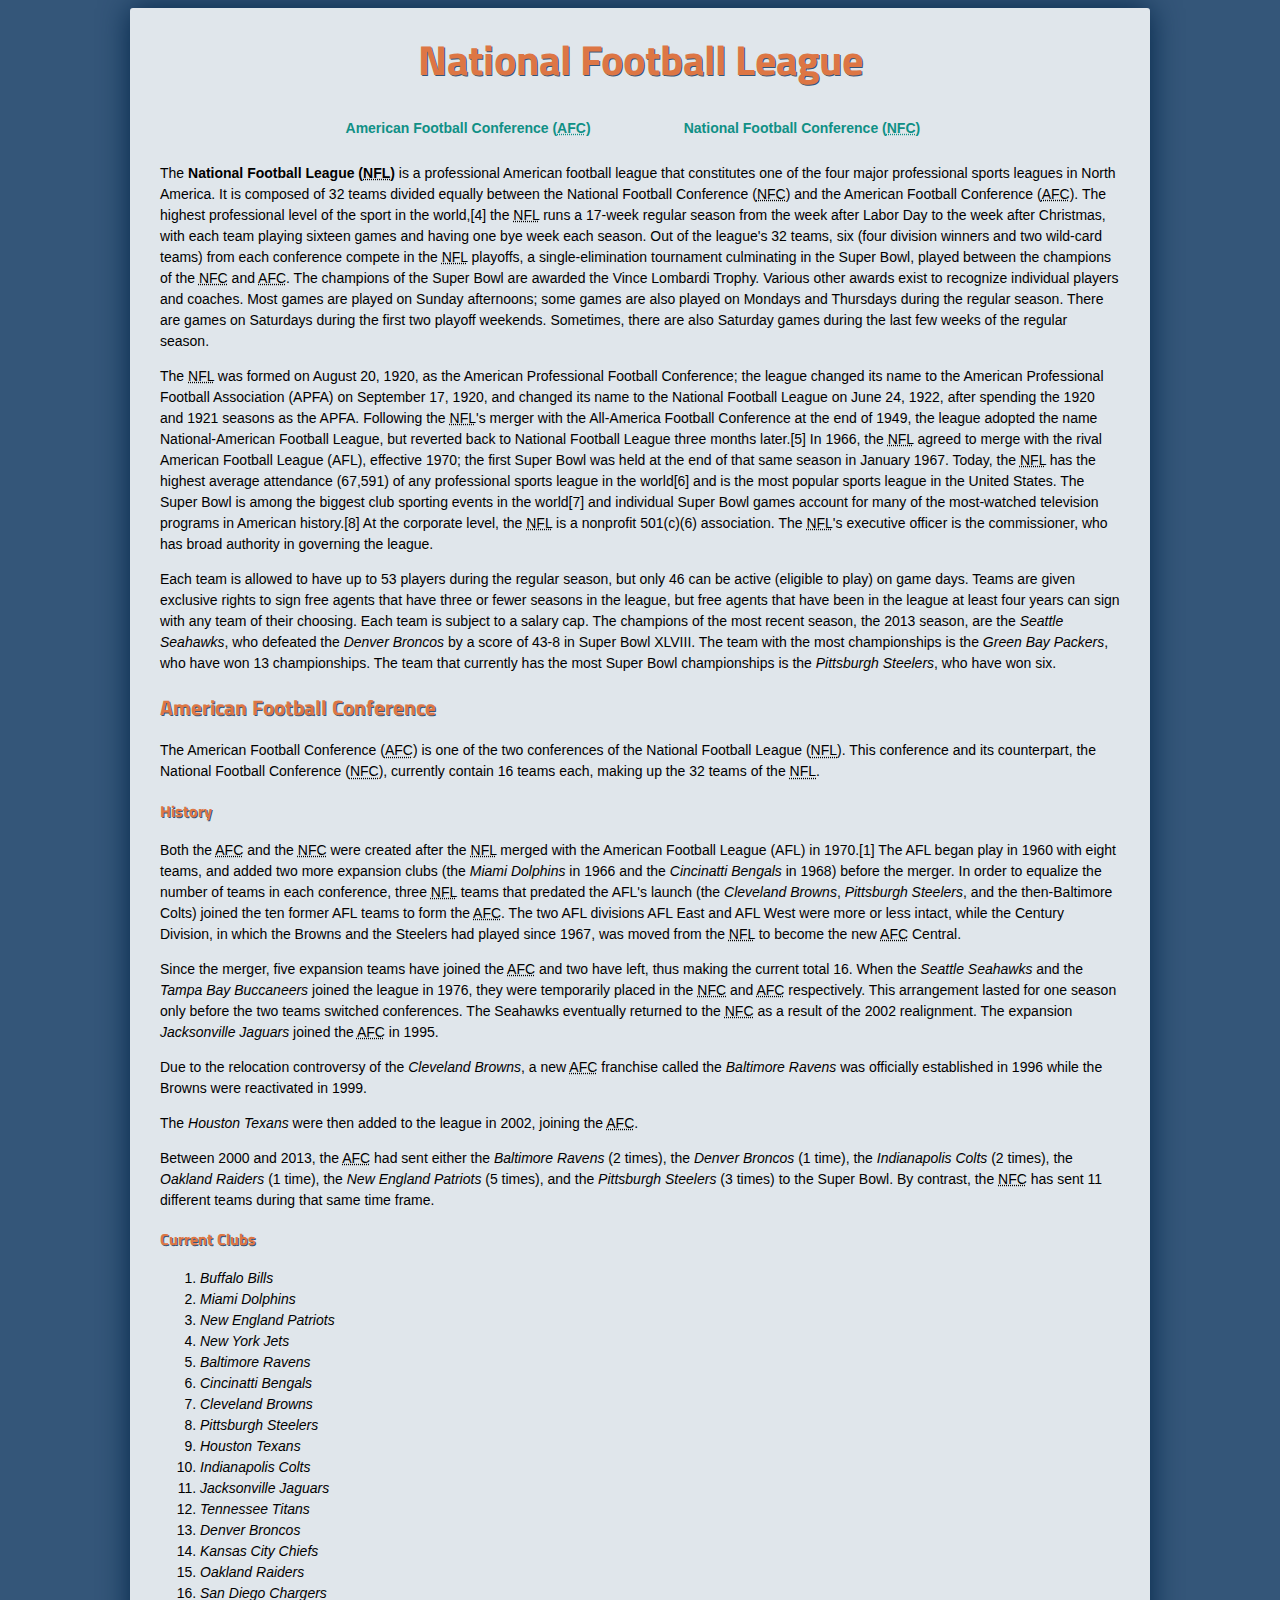
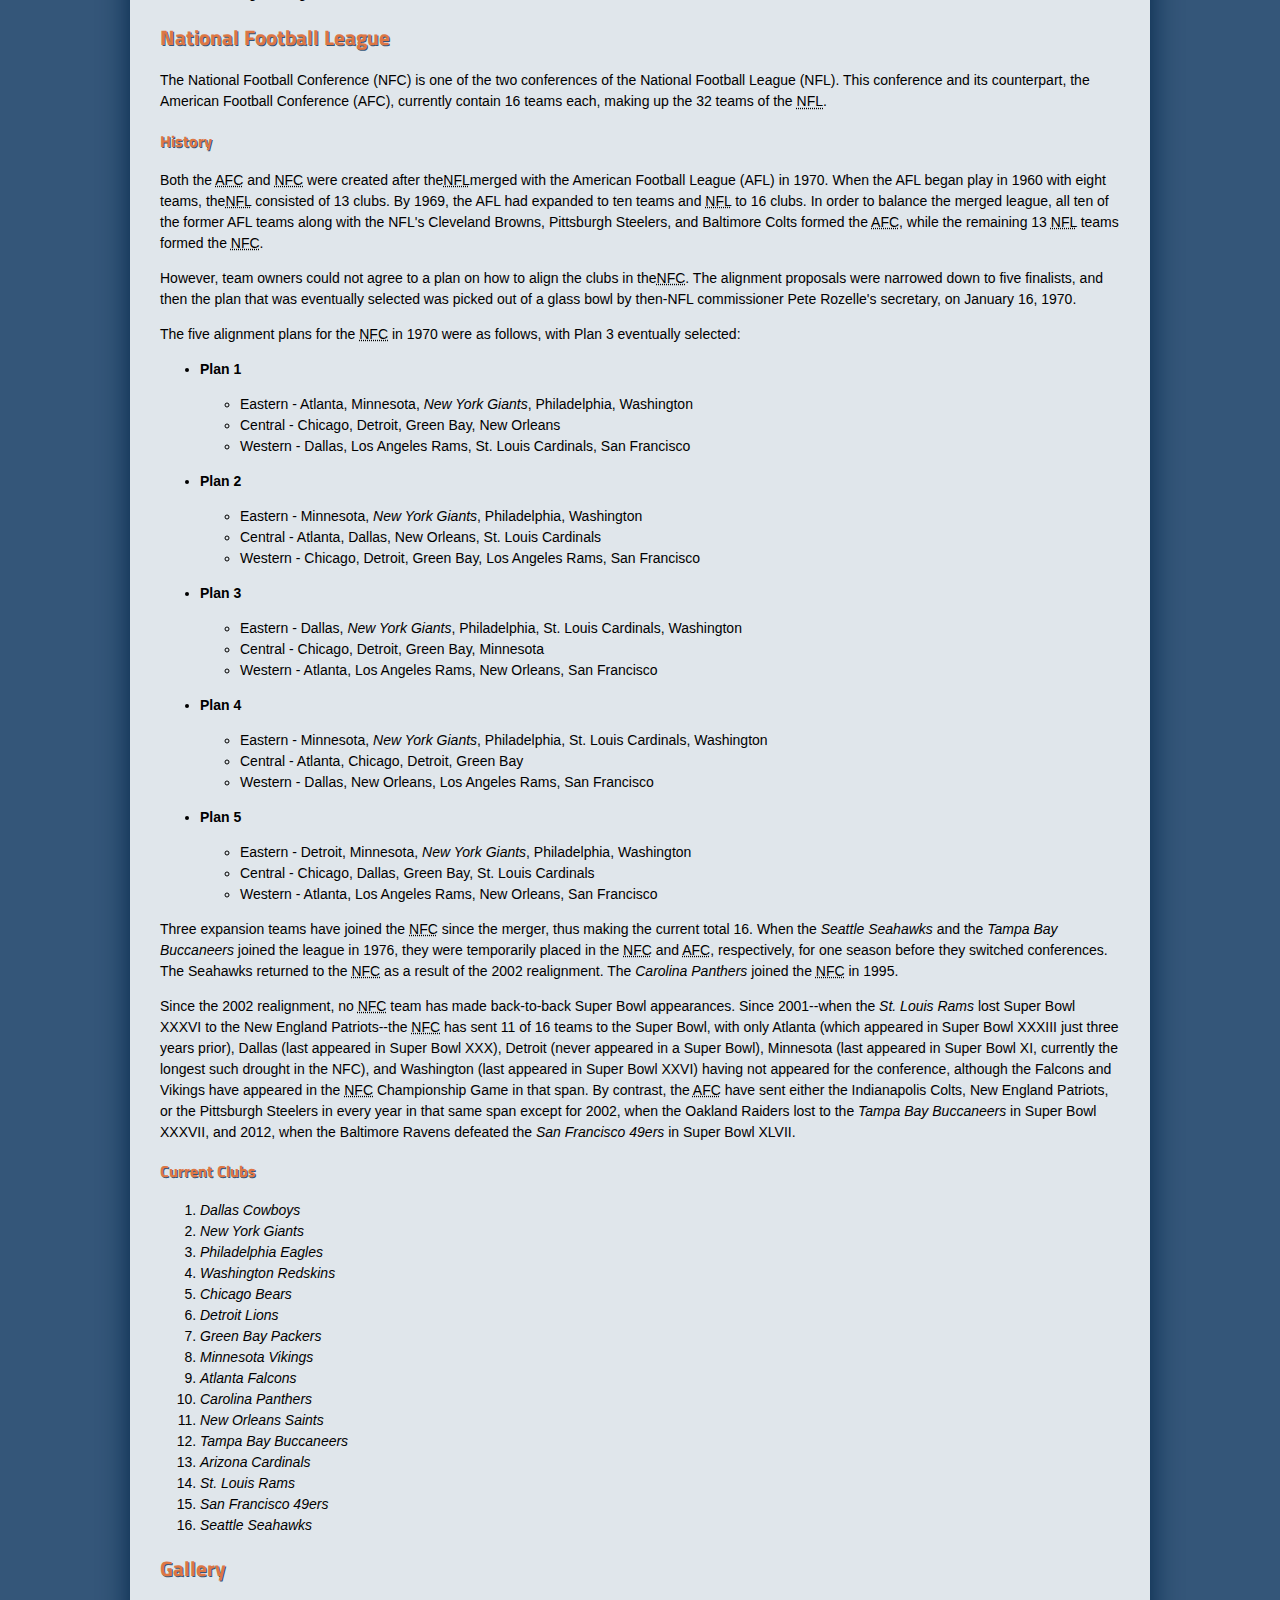
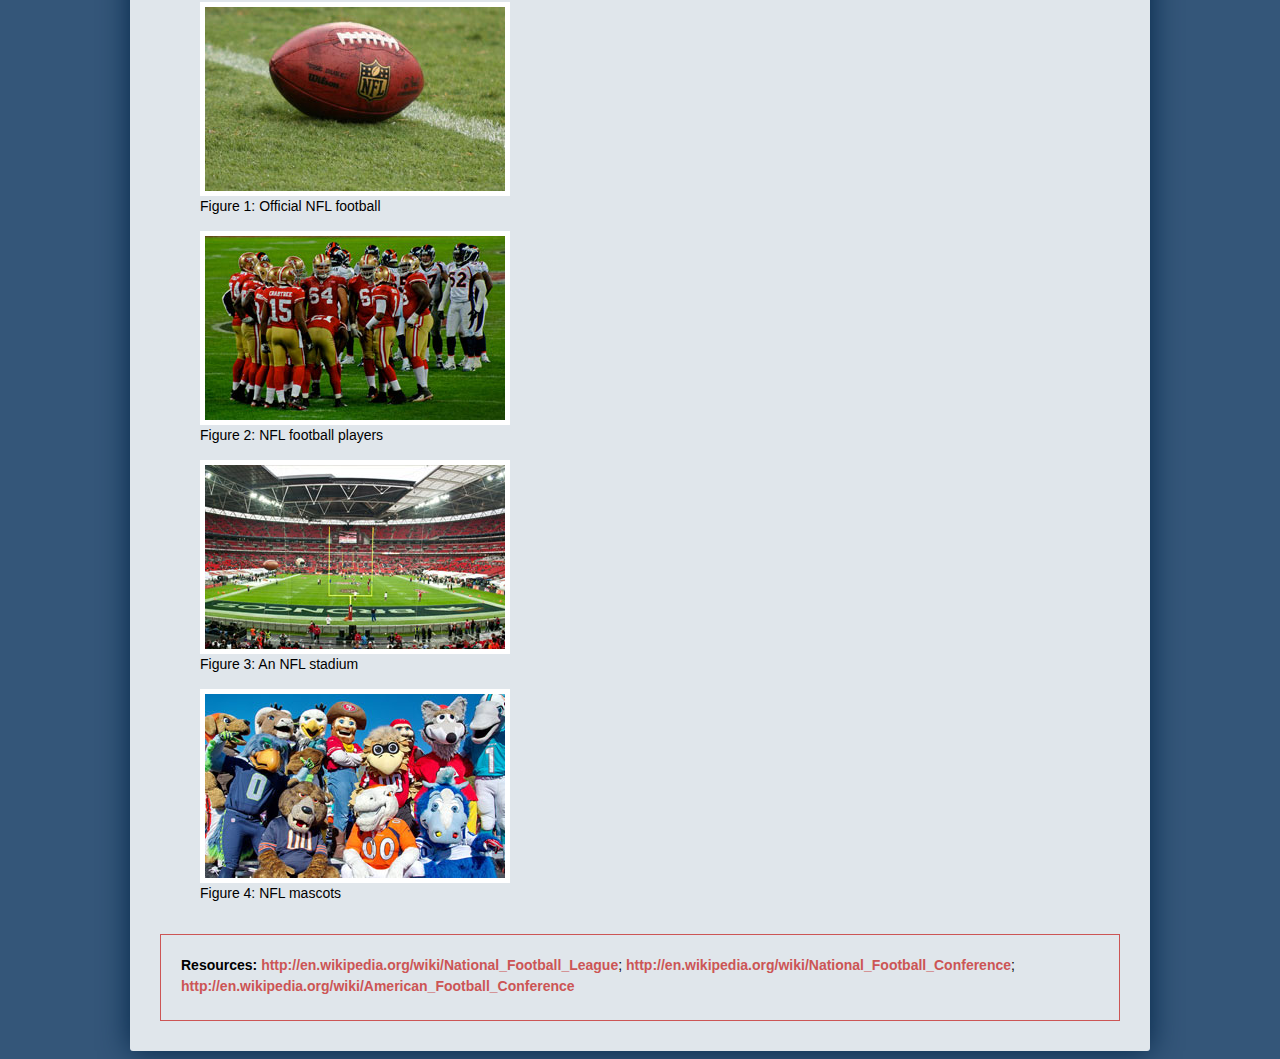
==== project2/index.html @ 040271b6 "Added project2 files" ====
<!DOCTYPE html>
<html lang="en">
<head>
	<meta charset="utf-8"/>
	<title>National Football League</title>
	<link href="css/styles.css" rel="stylesheet" type="text/css">
	<link href='http://fonts.googleapis.com/css?family=Titillium+Web:700' rel='stylesheet' type='text/css'>
</head>
<body>
	<!-- Begin container -->
	<div id="container">
		<h1>National Football League</h1>
		<!-- Top Navigation -->
		<ul id="nav">
			<li>
				<a href="#afc">American Football Conference (<abbr title="American Football Conference">AFC</abbr>)</a>
			</li>
			<li>
				<a href="#nfc">National Football Conference (<abbr title="National Football Conference">NFC</abbr>)</a>
			</li>
		</ul>
		
		<!-- Main content -->
		<p>The <strong>National Football League (<abbr title="National Football League">NFL</abbr>)</strong> is a professional American football league that constitutes one of the four major professional sports leagues in North America. It is composed of 32 teams divided equally between the National Football Conference (<abbr title="National Football Conference">NFC</abbr>) and the American Football Conference (<abbr title="American Football Conference">AFC</abbr>). The highest professional level of the sport in the world,[4] the <abbr title="National Football League">NFL</abbr> runs a 17-week regular season from the week after Labor Day to the week after Christmas, with each team playing sixteen games and having one bye week each season. Out of the league's 32 teams, six (four division winners and two wild-card teams) from each conference compete in the <abbr title="National Football League">NFL</abbr> playoffs, a single-elimination tournament culminating in the Super Bowl, played between the champions of the <abbr title="National Football Conference">NFC</abbr> and <abbr title="American Football Conference">AFC</abbr>. The champions of the Super Bowl are awarded the Vince Lombardi Trophy. Various other awards exist to recognize individual players and coaches. Most games are played on Sunday afternoons; some games are also played on Mondays and Thursdays during the regular season. There are games on Saturdays during the first two playoff weekends. Sometimes, there are also Saturday games during the last few weeks of the regular season.</p>
		<p>The <abbr title="National Football League">NFL</abbr> was formed on August 20, 1920, as the American Professional Football Conference; the league changed its name to the American Professional Football Association (APFA) on September 17, 1920, and changed its name to the National Football League on June 24, 1922, after spending the 1920 and 1921 seasons as the APFA. Following the <abbr title="National Football League">NFL</abbr>'s merger with the All-America Football Conference at the end of 1949, the league adopted the name National-American Football League, but reverted back to National Football League three months later.[5] In 1966, the <abbr title="National Football League">NFL</abbr> agreed to merge with the rival American Football League (AFL), effective 1970; the first Super Bowl was held at the end of that same season in January 1967. Today, the <abbr title="National Football League">NFL</abbr> has the highest average attendance (67,591) of any professional sports league in the world[6] and is the most popular sports league in the United States. The Super Bowl is among the biggest club sporting events in the world[7] and individual Super Bowl games account for many of the most-watched television programs in American history.[8] At the corporate level, the <abbr title="National Football League">NFL</abbr> is a nonprofit 501(c)(6) association. The <abbr title="National Football League">NFL</abbr>'s executive officer is the commissioner, who has broad authority in governing the league.</p>
		<p>Each team is allowed to have up to 53 players during the regular season, but only 46 can be active (eligible to play) on game days. Teams are given exclusive rights to sign free agents that have three or fewer seasons in the league, but free agents that have been in the league at least four years can sign with any team of their choosing. Each team is subject to a salary cap. The champions of the most recent season, the 2013 season, are the <em>Seattle Seahawks</em>, who defeated the <em>Denver Broncos</em> by a score of 43-8 in Super Bowl XLVIII. The team with the most championships is the <em>Green Bay Packers</em>, who have won 13 championships. The team that currently has the most Super Bowl championships is the <em>Pittsburgh Steelers</em>, who have won six.</p>
		
		<h2 id="afc">American Football Conference</h2>
		<p>The American Football Conference (<abbr title="American Football Conference">AFC</abbr>) is one of the two conferences of the National Football League (<abbr title="National Football League">NFL</abbr>). This conference and its counterpart, the National Football Conference (<abbr title="National Football Conference">NFC</abbr>), currently contain 16 teams each, making up the 32 teams of the <abbr title="National Football League">NFL</abbr>.</p>
		
		<h3>History</h3>
		<p>Both the <abbr title="American Football Conference">AFC</abbr> and the <abbr title="National Football Conference">NFC</abbr> were created after the <abbr title="National Football League">NFL</abbr> merged with the American Football League (AFL) in 1970.[1] The AFL began play in 1960 with eight teams, and added two more expansion clubs (the <em>Miami Dolphins</em> in 1966 and the <em>Cincinatti Bengals</em> in 1968) before the merger. In order to equalize the number of teams in each conference, three <abbr title="National Football League">NFL</abbr> teams that predated the AFL's launch (the <em>Cleveland Browns</em>, <em>Pittsburgh Steelers</em>, and the then-Baltimore Colts) joined the ten former AFL teams to form the <abbr title="American Football Conference">AFC</abbr>. The two AFL divisions AFL East and AFL West were more or less intact, while the Century Division, in which the Browns and the Steelers had played since 1967, was moved from the <abbr title="National Football League">NFL</abbr> to become the new <abbr title="American Football Conference">AFC</abbr> Central.</p>
		<p>Since the merger, five expansion teams have joined the <abbr title="American Football Conference">AFC</abbr> and two have left, thus making the current total 16. When the <em>Seattle Seahawks</em> and the <em>Tampa Bay Buccaneers</em> joined the league in 1976, they were temporarily placed in the <abbr title="National Football Conference">NFC</abbr> and <abbr title="American Football Conference">AFC</abbr> respectively. This arrangement lasted for one season only before the two teams switched conferences. The Seahawks eventually returned to the <abbr title="National Football Conference">NFC</abbr> as a result of the 2002 realignment. The expansion <em>Jacksonville Jaguars</em> joined the <abbr title="American Football Conference">AFC</abbr> in 1995.</p>
		<p>Due to the relocation controversy of the <em>Cleveland Browns</em>, a new <abbr title="American Football Conference">AFC</abbr> franchise called the <em>Baltimore Ravens</em> was officially established in 1996 while the Browns were reactivated in 1999.</p>
		<p>The <em>Houston Texans</em> were then added to the league in 2002, joining the <abbr title="American Football Conference">AFC</abbr>.</p>
		<p>Between 2000 and 2013, the <abbr title="American Football Conference">AFC</abbr> had sent either the <em>Baltimore Ravens</em> (2 times), the <em>Denver Broncos</em> (1 time), the <em>Indianapolis Colts</em> (2 times), the <em>Oakland Raiders</em> (1 time), the <em>New England Patriots</em> (5 times), and the <em>Pittsburgh Steelers</em> (3 times) to the Super Bowl. By contrast, the <abbr title="National Football Conference">NFC</abbr> has sent 11 different teams during that same time frame.</p>
		
		<h3>Current Clubs</h3>
		<ol>
			<li><em>Buffalo Bills</em></li>
			<li><em>Miami Dolphins</em></li>
			<li><em>New England Patriots</em></li>
			<li><em>New York Jets</em></li>
			<li><em>Baltimore Ravens</em></li>
			<li><em>Cincinatti Bengals</em></li>
			<li><em>Cleveland Browns</em></li>
			<li><em>Pittsburgh Steelers</em></li>
			<li><em>Houston Texans</em></li>
			<li><em>Indianapolis Colts</em></li>
			<li><em>Jacksonville Jaguars</em></li>
			<li><em>Tennessee Titans</em></li>
			<li><em>Denver Broncos</em></li>
			<li><em>Kansas City Chiefs</em></li>
			<li><em>Oakland Raiders</em></li>
			<li><em>San Diego Chargers</em></li>
		</ol>
		
		<h2 id="nfc">National Football League</h2>
		<p>The National Football Conference (NFC) is one of the two conferences of the National Football League (NFL). This conference and its counterpart, the American Football Conference (AFC), currently contain 16 teams each, making up the 32 teams of the <abbr title="National Football League">NFL</abbr>.</p>
		
		<h3>History</h3>
		<p>Both the <abbr title="American Football Conference">AFC</abbr> and <abbr title="National Football Conference">NFC</abbr> were created after the<abbr title="National Football League">NFL</abbr>merged with the American Football League (AFL) in 1970. When the AFL began play in 1960 with eight teams, the<abbr title="National Football League">NFL</abbr> consisted of 13 clubs. By 1969, the AFL had expanded to ten teams and <abbr title="National Football League">NFL</abbr> to 16 clubs. In order to balance the merged league, all ten of the former AFL teams along with the NFL's Cleveland Browns, Pittsburgh Steelers, and Baltimore Colts formed the <abbr title="American Football Conference">AFC</abbr>, while the remaining 13 <abbr title="National Football League">NFL</abbr> teams formed the <abbr title="National Football Conference">NFC</abbr>.</p>
		<p>However, team owners could not agree to a plan on how to align the clubs in the<abbr title="National Football Conference">NFC</abbr>. The alignment proposals were narrowed down to five finalists, and then the plan that was eventually selected was picked out of a glass bowl by then-NFL commissioner Pete Rozelle's secretary, on January 16, 1970.</p>
		<p>The five alignment plans for the <abbr title="National Football Conference">NFC</abbr> in 1970 were as follows, with Plan 3 eventually selected:</p>
		<ul>
			<li><p><strong>Plan 1</strong></p>
				<ul>
					<li>Eastern - Atlanta, Minnesota, <em>New York Giants</em>, Philadelphia, Washington</li>
					<li>Central - Chicago, Detroit, Green Bay, New Orleans</li>
					<li>Western - Dallas, Los Angeles Rams, St. Louis Cardinals, San Francisco</li>
				</ul>
			</li>
			<li><p><strong>Plan 2</strong></p>
				<ul>
					<li>Eastern - Minnesota, <em>New York Giants</em>, Philadelphia, Washington</li>
					<li>Central - Atlanta, Dallas, New Orleans, St. Louis Cardinals</li>
					<li>Western - Chicago, Detroit, Green Bay, Los Angeles Rams, San Francisco</li>
				</ul>
			</li>
			<li><p><strong>Plan 3</strong></p>
				<ul>
					<li>Eastern - Dallas, <em>New York Giants</em>, Philadelphia, St. Louis Cardinals, Washington</li>
					<li>Central - Chicago, Detroit, Green Bay, Minnesota</li>
					<li>Western - Atlanta, Los Angeles Rams, New Orleans, San Francisco</li>
				</ul>
			</li>
			<li><p><strong>Plan 4</strong></p>
				<ul>
					<li>Eastern - Minnesota, <em>New York Giants</em>, Philadelphia, St. Louis Cardinals, Washington</li>
					<li>Central - Atlanta, Chicago, Detroit, Green Bay</li>
					<li>Western - Dallas, New Orleans, Los Angeles Rams, San Francisco</li>
				</ul>
			</li>
			<li><p><strong>Plan 5</strong></p>
				<ul>
					<li>Eastern - Detroit, Minnesota, <em>New York Giants</em>, Philadelphia, Washington</li>
					<li>Central - Chicago, Dallas, Green Bay, St. Louis Cardinals</li>
					<li>Western - Atlanta, Los Angeles Rams, New Orleans, San Francisco</li>
				</ul>
			</li>
		</ul>
		<p>Three expansion teams have joined the <abbr title="National Football Conference">NFC</abbr> since the merger, thus making the current total 16. When the <em>Seattle Seahawks</em> and the <em>Tampa Bay Buccaneers</em> joined the league in 1976, they were temporarily placed in the <abbr title="National Football Conference">NFC</abbr> and <abbr title="American Football Conference">AFC</abbr>, respectively, for one season before they switched conferences. The Seahawks returned to the <abbr title="National Football Conference">NFC</abbr> as a result of the 2002 realignment. The <em>Carolina Panthers</em> joined the <abbr title="National Football Conference">NFC</abbr> in 1995.</p>
		<p>Since the 2002 realignment, no <abbr title="National Football Conference">NFC</abbr> team has made back-to-back Super Bowl appearances. Since 2001--when the <em>St. Louis Rams</em> lost Super Bowl XXXVI to the New England Patriots--the <abbr title="National Football Conference">NFC</abbr> has sent 11 of 16 teams to the Super Bowl, with only Atlanta (which appeared in Super Bowl XXXIII just three years prior), Dallas (last appeared in Super Bowl XXX), Detroit (never appeared in a Super Bowl), Minnesota (last appeared in Super Bowl XI, currently the longest such drought in the NFC), and Washington (last appeared in Super Bowl XXVI) having not appeared for the conference, although the Falcons and Vikings have appeared in the <abbr title="National Football Conference">NFC</abbr> Championship Game in that span. By contrast, the <abbr title="American Football Conference">AFC</abbr> have sent either the Indianapolis Colts, New England Patriots, or the Pittsburgh Steelers in every year in that same span except for 2002, when the Oakland Raiders lost to the <em>Tampa Bay Buccaneers</em> in Super Bowl XXXVII, and 2012, when the Baltimore Ravens defeated the <em>San Francisco 49ers</em> in Super Bowl XLVII.</p>
		
		<h3>Current Clubs</h3>
		<ol>
			<li><em>Dallas Cowboys</em></li>
			<li><em>New York Giants</em></li>
			<li><em>Philadelphia Eagles</em></li>
			<li><em>Washington Redskins</em></li>
			<li><em>Chicago Bears</em></li>
			<li><em>Detroit Lions</em></li>
			<li><em>Green Bay Packers</em></li>
			<li><em>Minnesota Vikings</em></li>
			<li><em>Atlanta Falcons</em></li>
			<li><em>Carolina Panthers</em></li>
			<li><em>New Orleans Saints</em></li>
			<li><em>Tampa Bay Buccaneers</em></li>
			<li><em>Arizona Cardinals</em></li>
			<li><em>St. Louis Rams</em></li>
			<li><em>San Francisco 49ers</em></li>
			<li><em>Seattle Seahawks</em></li>
		</ol>
		
		<!-- Gallery -->
		<h2>Gallery</h2>
		<figure>
			<a href="images/football.jpg"><img src="images/football-thumb.jpg" alt="Official NFL football"></a>
			<figcaption>Figure 1: Official NFL football</figcaption>
		</figure>
		
		<figure>
			<a href="images/players.jpg"><img src="images/players-thumb.jpg" alt="NFL football players"></a>
			<figcaption>Figure 2: NFL football players</figcaption>
		</figure>
		
		<figure>
			<a href="images/stadium.jpg"><img src="images/stadium-thumb.jpg" alt="An NFL stadium"></a>
			<figcaption>Figure 3: An NFL stadium</figcaption>
		</figure>
		
		<figure>
			<a href="images/mascots.jpg"><img src="images/mascots-thumb.jpg" alt="NFL mascots"></a>
			<figcaption>Figure 4: NFL mascots</figcaption>
		</figure>
		
		<!-- Resource links -->
		<div id="resources">
			<strong>Resources:</strong> <a href="http://en.wikipedia.org/wiki/National_Football_League">http://en.wikipedia.org/wiki/National_Football_League</a>; <a href="http://en.wikipedia.org/wiki/National_Football_Conference">http://en.wikipedia.org/wiki/National_Football_Conference</a>; <a href="http://en.wikipedia.org/wiki/American_Football_Conference">http://en.wikipedia.org/wiki/American_Football_Conference</a></p>
		</div>
	</div>
	<!-- Container End -->
</body>
</html>
---- project2/css/styles.css ----
/* CSS Styles */


/* Main styles */

body {
	background-color: #345679;
	font-size: 14px;
	font-family: Arial, Helvetica, sans-serif;
	line-height: 1.5;
}

h1,h2,h3 {
	font-family: 'Titillium Web', sans-serif;
	font-weight: 700;
	color: #DD7644;
	text-shadow: 1px 1px #345679;
}

h1 {
	font-size: 3em;
	line-height: 1;
	margin-top: 0;
	text-align: center;
}

a:link {
	color: #109086;
	text-decoration: none;
	font-weight: bold;
}

a:visited {
	color: #34AAA0;
}

a:hover {
	color: #1D5D58;
	text-decoration: underline;
}

a:active {
	color: #FF9968;
}

/* Container */

#container {
	width: 960px;
	background-color: rgba(255,255,255,0.85);
	margin: auto;
	padding: 30px;
	border-radius: 3px;
	box-shadow: 0px 0px 30px #042649;
}

/* Top navigation */

ul#nav {
	list-style-type: none;
	text-align: center;
	padding: 0;
}

ul#nav li {
	display: inline-block;
	width: 300px;
	padding: 10px;
	margin-right: 10px;
}

/* Gallery */

figure a {
	display: block;
	width: 300px;
	height: 184px;
	border: 5px solid #FFF;
}

figure a:hover {
	border-color: #34AAA0;
}

/* Resource links */

#resources {
	margin-top: 30px;
	padding: 20px;
	border: 1px solid #C55;
	height: 45px;
}

#resources a {
	color: #C55;
}
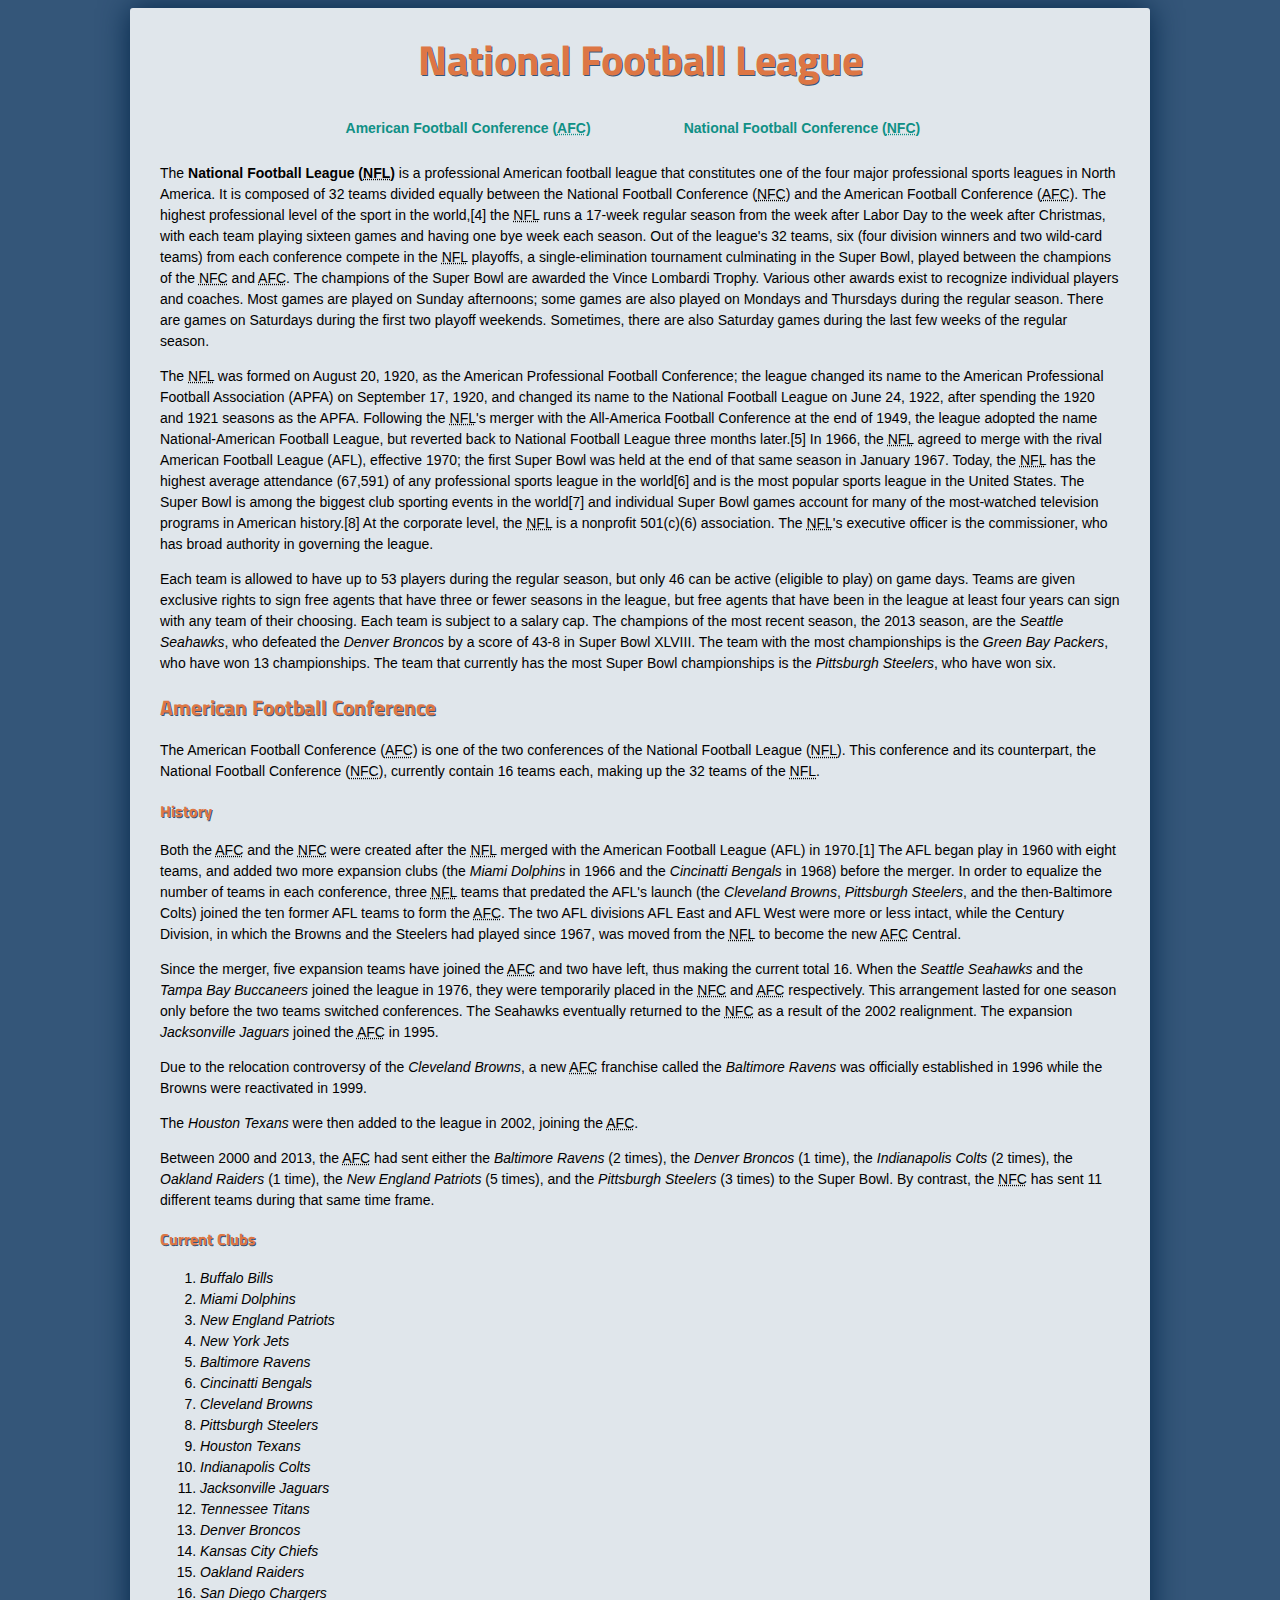
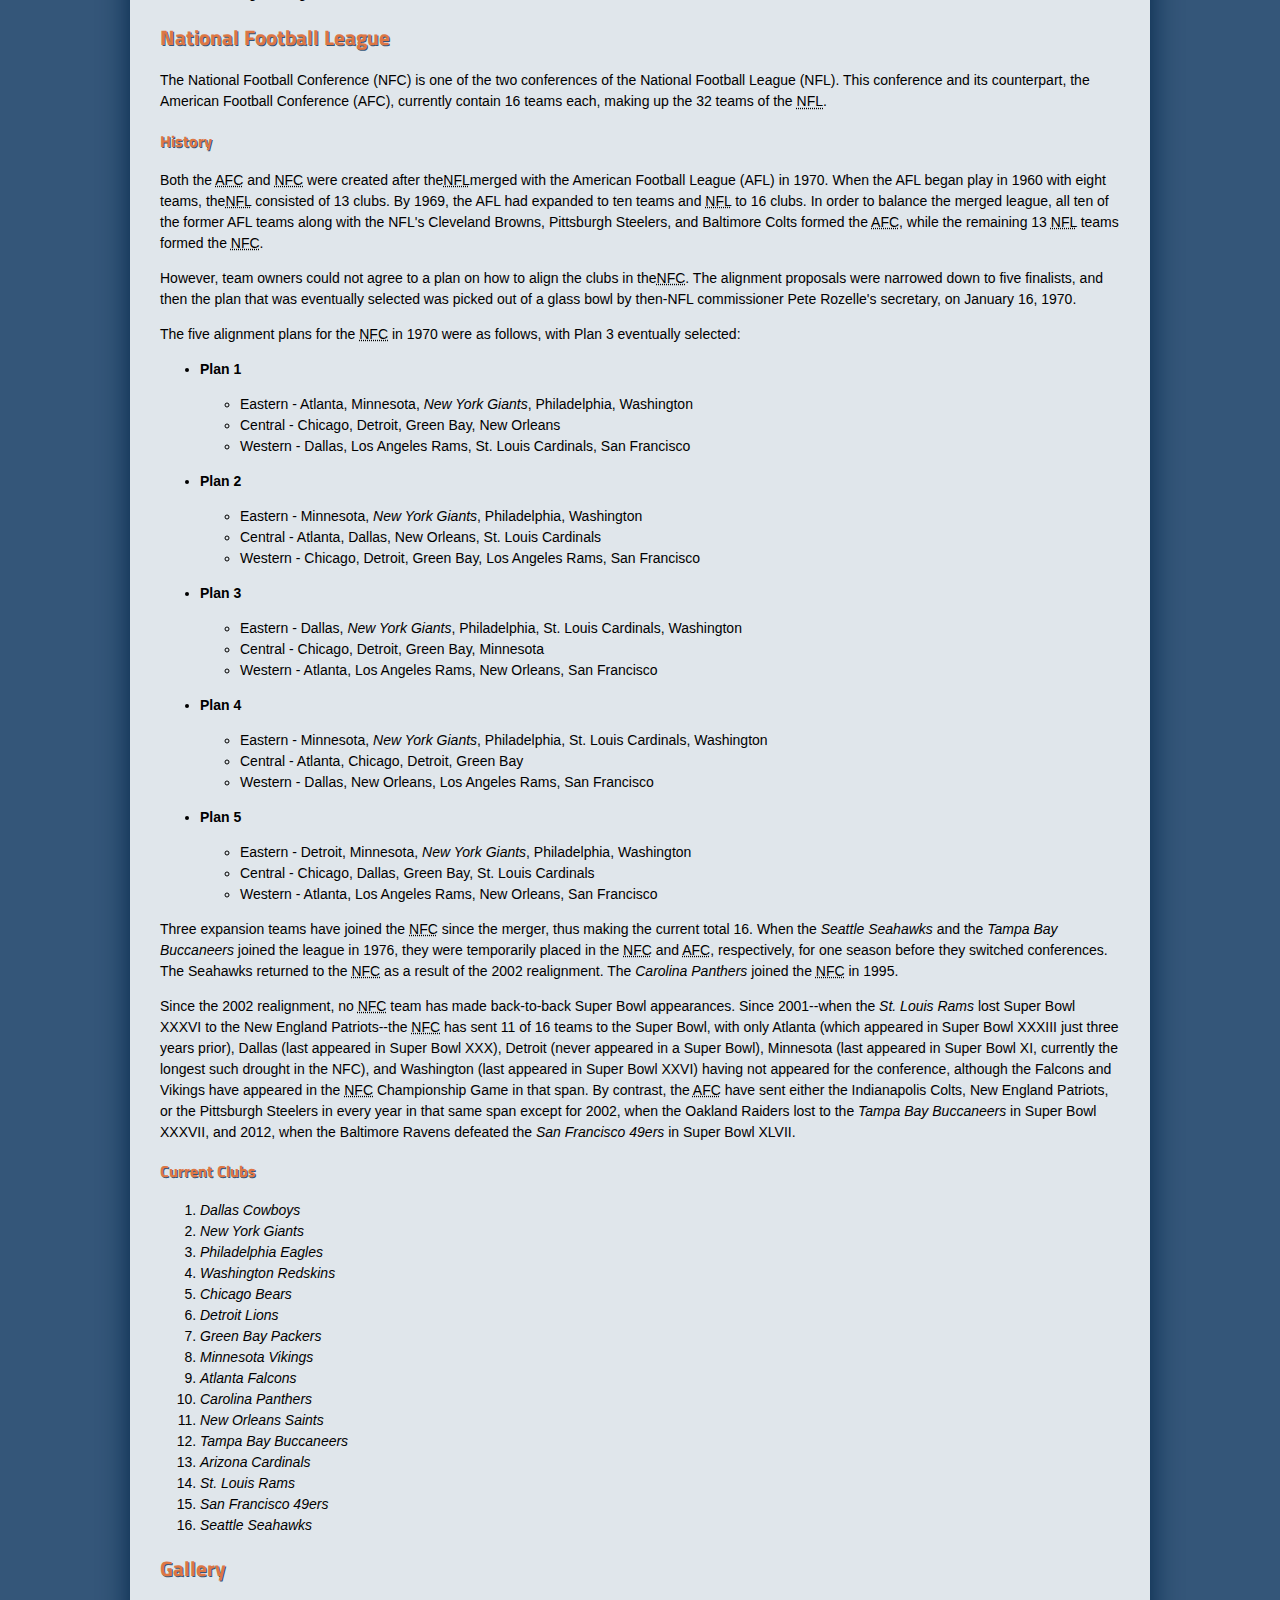
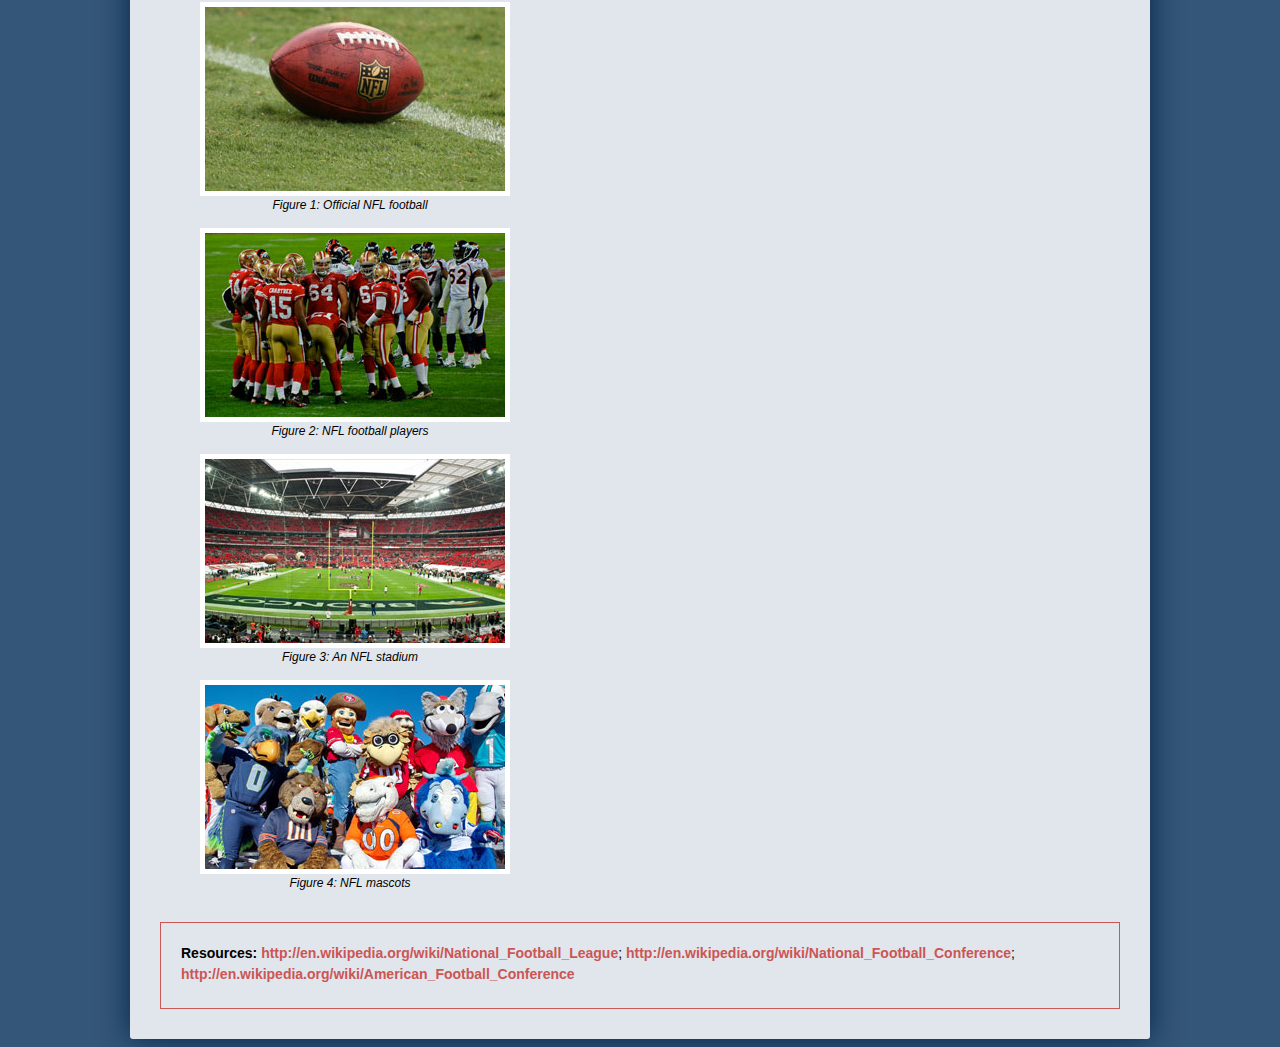
==== commit c8ad91e3: "Removed orphan </p> tag" ====
--- a/project2/index.html
+++ b/project2/index.html
@@ -146,7 +146,10 @@
 		
 		<!-- Resource links -->
 		<div id="resources">
-			<strong>Resources:</strong> <a href="http://en.wikipedia.org/wiki/National_Football_League">http://en.wikipedia.org/wiki/National_Football_League</a>; <a href="http://en.wikipedia.org/wiki/National_Football_Conference">http://en.wikipedia.org/wiki/National_Football_Conference</a>; <a href="http://en.wikipedia.org/wiki/American_Football_Conference">http://en.wikipedia.org/wiki/American_Football_Conference</a></p>
+			<strong>Resources:</strong> 
+				<a href="http://en.wikipedia.org/wiki/National_Football_League">http://en.wikipedia.org/wiki/National_Football_League</a>; 
+				<a href="http://en.wikipedia.org/wiki/National_Football_Conference">http://en.wikipedia.org/wiki/National_Football_Conference</a>; 
+				<a href="http://en.wikipedia.org/wiki/American_Football_Conference">http://en.wikipedia.org/wiki/American_Football_Conference</a>
 		</div>
 	</div>
 	<!-- Container End -->
--- a/project2/css/styles.css
+++ b/project2/css/styles.css
@@ -82,6 +82,13 @@
 	border-color: #34AAA0;
 }
 
+figcaption {
+	font-style: oblique;
+	font-size: 12px;
+	text-align: center;
+	width: 300px;
+}
+
 /* Resource links */
 
 #resources {
